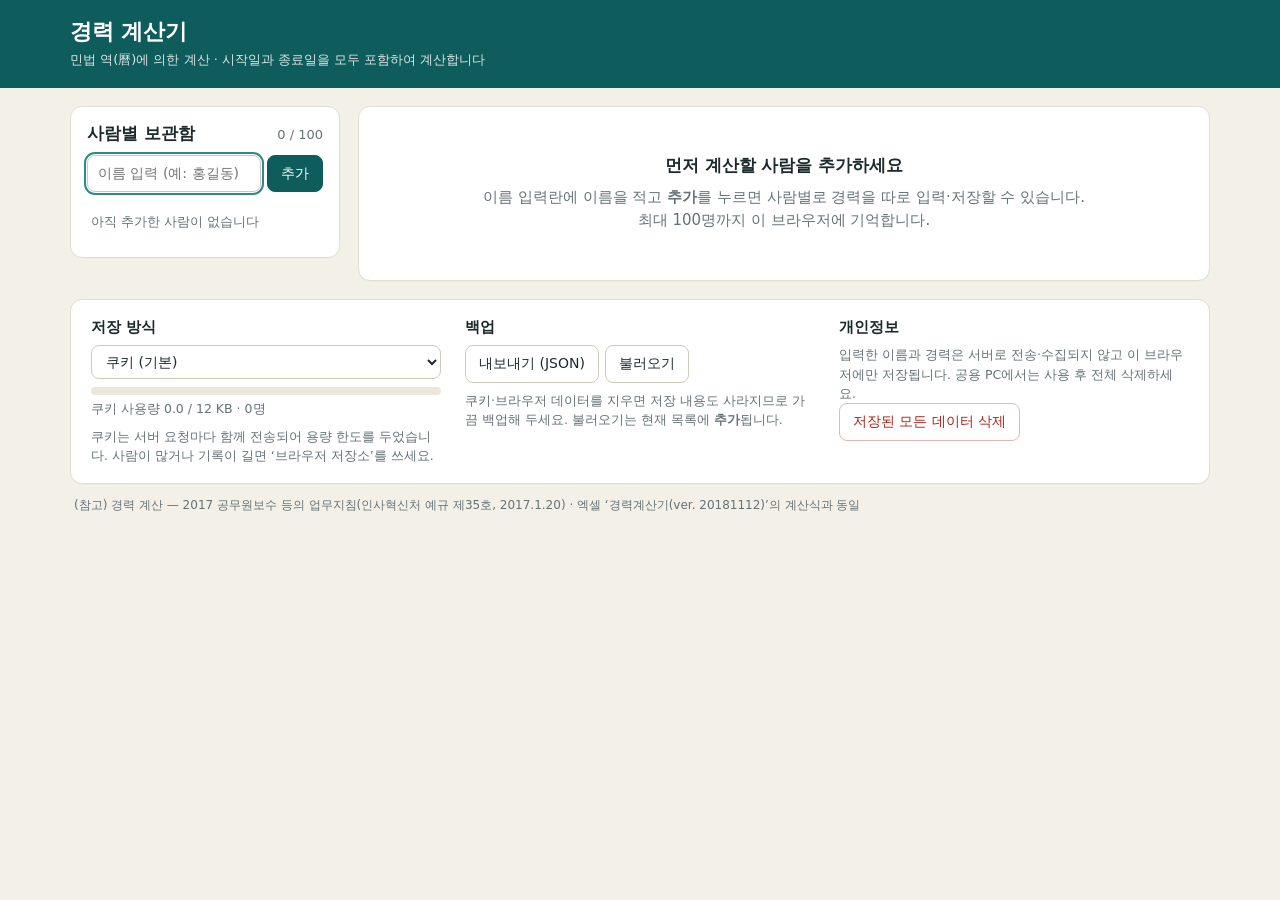
==== index.html @ 887b386c "Add files via upload" ====
<!doctype html>
<html lang="ko">
<head>
  <meta charset="utf-8">
  <meta name="viewport" content="width=device-width, initial-scale=1">
  <title>경력 계산기 · 민법 역(曆)에 의한 계산</title>
  <meta name="description" content="민법 역(曆)에 의한 경력 계산·합산, 중복 기간 검출. 사람별로 저장해 두고 이어서 계산할 수 있습니다.">
  <meta name="robots" content="noindex">
  <link rel="icon" href="data:image/svg+xml,%3Csvg xmlns='http://www.w3.org/2000/svg' viewBox='0 0 32 32'%3E%3Crect width='32' height='32' rx='7' fill='%230f5c5c'/%3E%3Cpath d='M9 11h14M9 16h14M9 21h8' stroke='%23fff' stroke-width='2.4' stroke-linecap='round'/%3E%3C/svg%3E">
  <link rel="stylesheet" href="style.css">
</head>
<body>
  <header class="top">
    <div class="top-inner">
      <div>
        <h1>경력 계산기</h1>
        <p class="sub">민법 역(曆)에 의한 계산 · 시작일과 종료일을 모두 포함하여 계산합니다</p>
      </div>
      <div class="save-state" id="saveState" role="status" aria-live="polite">불러오는 중…</div>
    </div>
  </header>

  <div class="banner" id="banner" role="alert" hidden></div>

  <main class="layout">
    <aside class="people card" aria-label="사람 목록">
      <div class="people-head">
        <h2>사람별 보관함</h2>
        <span class="count" id="peopleCount">0 / 100</span>
      </div>
      <form id="addForm" class="add-form" autocomplete="off">
        <input id="newName" type="text" maxlength="20" placeholder="이름 입력 (예: 홍길동)" aria-label="새 사람 이름">
        <button type="submit" class="btn primary">추가</button>
      </form>
      <input id="peopleSearch" class="search" type="search" placeholder="이름 검색" aria-label="이름 검색" hidden>
      <ul id="peopleList" class="people-list"></ul>
    </aside>

    <section class="work" aria-live="off">
      <div id="empty" class="card empty" hidden>
        <h2>먼저 계산할 사람을 추가하세요</h2>
        <p>이름 입력란에 이름을 적고 <b>추가</b>를 누르면 사람별로 경력을 따로 입력·저장할 수 있습니다.<br>최대 100명까지 이 브라우저에 기억합니다.</p>
      </div>

      <div id="editor" hidden>
        <div class="card">
          <div class="work-head">
            <div>
              <h2 id="personTitle"></h2>
              <p class="muted" id="personSub"></p>
            </div>
            <div class="head-actions">
              <button type="button" class="btn" id="btnRename">이름 변경</button>
              <button type="button" class="btn danger" id="btnDelete">삭제</button>
            </div>
          </div>

          <p class="guide">날짜는 <code>2026-3-1</code>, <code>2026/3/1</code>, <code>2026.3.1</code>, <code>20260301</code> 어느 형식으로 입력해도 됩니다. 입력 칸에서 <kbd>Enter</kbd>를 누르면 다음 줄로 이동합니다.</p>

          <div class="table-wrap">
            <table class="rows" id="rowsTable">
              <thead>
                <tr>
                  <th class="c-no">순</th>
                  <th class="c-memo">내용</th>
                  <th class="c-date">시작일</th>
                  <th class="c-date">종료일</th>
                  <th class="c-n">년</th>
                  <th class="c-n">월</th>
                  <th class="c-n">일</th>
                  <th class="c-st">확인</th>
                  <th class="c-del"><span class="sr">삭제</span></th>
                </tr>
              </thead>
              <tbody id="rowsBody"></tbody>
            </table>
          </div>

          <div class="row-actions">
            <button type="button" class="btn" id="btnAddRow">+ 행 추가</button>
            <button type="button" class="btn ghost" id="btnClearRows">입력 내용 모두 지우기</button>
          </div>
        </div>

        <div class="card" id="warnCard">
          <h3>중복 기간 검사</h3>
          <div id="warnBody"></div>
        </div>

        <div class="card total" id="totalCard">
          <div>
            <div class="total-label">합산</div>
            <div class="total-value" id="totalValue">—</div>
            <div class="muted" id="totalNote"></div>
          </div>
          <div class="total-actions">
            <button type="button" class="btn primary" id="btnCopy">결과 복사</button>
            <button type="button" class="btn" id="btnPrint">인쇄</button>
          </div>
        </div>
      </div>
    </section>
  </main>

  <footer class="foot">
    <div class="foot-inner card">
      <div class="foot-col">
        <h3>저장 방식</h3>
        <label class="field">
          <span class="sr">저장 방식</span>
          <select id="modeSelect">
            <option value="cookie">쿠키 (기본)</option>
            <option value="local">브라우저 저장소 (용량 여유)</option>
          </select>
        </label>
        <div class="meter" id="meter" hidden>
          <div class="meter-bar"><span id="meterFill"></span></div>
          <div class="muted" id="meterText"></div>
        </div>
        <p class="muted small" id="modeNote"></p>
      </div>
      <div class="foot-col">
        <h3>백업</h3>
        <div class="btn-row">
          <button type="button" class="btn" id="btnExport">내보내기 (JSON)</button>
          <button type="button" class="btn" id="btnImport">불러오기</button>
          <input type="file" id="importFile" accept=".json,application/json" hidden>
        </div>
        <p class="muted small">쿠키·브라우저 데이터를 지우면 저장 내용도 사라지므로 가끔 백업해 두세요. 불러오기는 현재 목록에 <b>추가</b>됩니다.</p>
      </div>
      <div class="foot-col">
        <h3>개인정보</h3>
        <p class="muted small">입력한 이름과 경력은 서버로 전송·수집되지 않고 이 브라우저에만 저장됩니다. 공용 PC에서는 사용 후 전체 삭제하세요.</p>
        <button type="button" class="btn danger" id="btnWipe">저장된 모든 데이터 삭제</button>
      </div>
    </div>
    <p class="ref">(참고) 경력 계산 — 2017 공무원보수 등의 업무지침(인사혁신처 예규 제35호, 2017.1.20) · 엑셀 ‘경력계산기(ver. 20181112)’의 계산식과 동일</p>
  </footer>

  <div class="toast" id="toast" role="status" aria-live="polite" hidden></div>

  <script src="js/calc.js"></script>
  <script src="js/storage.js"></script>
  <script src="js/app.js"></script>
</body>
</html>
---- style.css ----
:root {
  --bg: #f3f0e8;
  --card: #ffffff;
  --ink: #1d2a2c;
  --muted: #667276;
  --line: #e2ddd0;
  --accent: #0f5c5c;
  --accent-soft: #e3f0ee;
  --warn: #9a5200;
  --warn-bg: #fff3dc;
  --warn-line: #f0cf94;
  --bad: #b42318;
  --bad-bg: #fdecea;
  --ok: #17693f;
  --radius: 12px;
  --font: "Pretendard", "Apple SD Gothic Neo", "Noto Sans KR", "Malgun Gothic", system-ui, sans-serif;
}

* { box-sizing: border-box; }
[hidden] { display: none !important; }
html { -webkit-text-size-adjust: 100%; }
body {
  margin: 0; background: var(--bg); color: var(--ink);
  font: 15px/1.55 var(--font);
  font-variant-numeric: tabular-nums;
}
h1, h2, h3 { margin: 0; line-height: 1.25; }
h2 { font-size: 17px; }
h3 { font-size: 15px; }
code, kbd {
  font: 12.5px ui-monospace, SFMono-Regular, Menlo, Consolas, monospace;
  background: #efeadc; border-radius: 4px; padding: 1px 5px;
}
.sr { position: absolute; width: 1px; height: 1px; overflow: hidden; clip: rect(0 0 0 0); white-space: nowrap; }
.muted { color: var(--muted); margin: 0; }
.small { font-size: 12.5px; }

/* 헤더 */
.top { background: var(--accent); color: #fff; }
.top-inner {
  max-width: 1180px; margin: 0 auto; padding: 18px 20px;
  display: flex; justify-content: space-between; align-items: center; gap: 16px;
}
.top h1 { font-size: 22px; letter-spacing: -0.01em; }
.sub { margin: 4px 0 0; font-size: 13px; opacity: .85; }
.save-state { font-size: 13px; padding: 4px 10px; border-radius: 999px; background: rgba(255,255,255,.14); white-space: nowrap; }
.save-state:empty { display: none; }
.save-state.failed { background: #ffd9d4; color: var(--bad); font-weight: 600; }

.banner {
  max-width: 1180px; margin: 14px auto 0; padding: 11px 16px; border-radius: 10px;
  background: var(--warn-bg); border: 1px solid var(--warn-line); color: var(--warn);
  font-size: 14px;
}
@media (min-width: 1220px) { .banner { margin-left: auto; margin-right: auto; } }

/* 레이아웃 */
.layout {
  max-width: 1180px; margin: 18px auto 0; padding: 0 20px;
  display: grid; grid-template-columns: 270px minmax(0, 1fr); gap: 18px; align-items: start;
}
.card {
  background: var(--card); border: 1px solid var(--line); border-radius: var(--radius);
  padding: 18px 20px; box-shadow: 0 1px 0 rgba(0,0,0,.02);
}
.work > * + *, #editor > * + * { margin-top: 14px; }

/* 버튼·입력 */
.btn {
  font: inherit; font-size: 14px; cursor: pointer; color: var(--ink);
  background: #fff; border: 1px solid #cfc9b9; border-radius: 8px; padding: 7px 13px;
  transition: background .12s, border-color .12s;
}
.btn:hover:not(:disabled) { background: #f6f3ea; border-color: #b9b29e; }
.btn:disabled { opacity: .45; cursor: not-allowed; }
.btn.primary { background: var(--accent); border-color: var(--accent); color: #fff; }
.btn.primary:hover:not(:disabled) { background: #0b4a4a; border-color: #0b4a4a; }
.btn.danger { color: var(--bad); border-color: #e5b8b3; }
.btn.danger:hover:not(:disabled) { background: var(--bad-bg); border-color: var(--bad); }
.btn.ghost { border-color: transparent; color: var(--muted); }
:focus-visible { outline: 2px solid #2b8a8a; outline-offset: 1px; }
input[type=text], input[type=search], select {
  font: inherit; font-size: 14px; color: var(--ink);
  border: 1px solid #cfc9b9; border-radius: 8px; padding: 7px 10px; background: #fff; width: 100%;
}
input.invalid { border-color: var(--bad); background: var(--bad-bg); }

/* 사람 목록 */
.people { position: sticky; top: 12px; padding: 16px; }
.people-head { display: flex; justify-content: space-between; align-items: baseline; margin-bottom: 10px; }
.count { font-size: 13px; color: var(--muted); }
.add-form { display: flex; gap: 6px; }
.add-form .btn { flex: none; }
.search { margin-top: 8px; }
.people-list { list-style: none; margin: 12px 0 0; padding: 0; max-height: 52vh; overflow: auto; }
.people-list li + li { margin-top: 4px; }
.person {
  width: 100%; text-align: left; font: inherit; cursor: pointer;
  display: flex; flex-direction: column; gap: 1px;
  background: transparent; border: 1px solid transparent; border-radius: 9px; padding: 8px 10px;
}
.person:hover { background: #f6f3ea; }
.person[aria-current="true"] { background: var(--accent-soft); border-color: #b5d6d1; }
.p-name { font-weight: 600; word-break: break-all; }
.p-meta { font-size: 12.5px; color: var(--muted); }
.p-meta.warn { color: var(--warn); }
.p-empty { color: var(--muted); font-size: 13px; padding: 8px 4px; }

/* 작업 영역 */
.empty { text-align: center; padding: 48px 24px; }
.empty p { color: var(--muted); margin: 10px 0 0; }
.work-head { display: flex; justify-content: space-between; gap: 12px; align-items: flex-start; }
.head-actions { display: flex; gap: 6px; flex: none; }
.guide { margin: 12px 0 10px; font-size: 13px; color: var(--muted); }

.table-wrap { overflow-x: auto; margin: 0 -4px; padding: 0 4px; }
table.rows { width: 100%; border-collapse: collapse; min-width: 800px; }
.rows th {
  font-size: 12.5px; font-weight: 600; color: var(--muted); text-align: left;
  padding: 6px 6px; border-bottom: 2px solid var(--line); white-space: nowrap;
}
.rows td { padding: 5px 6px; border-bottom: 1px solid #efebe0; vertical-align: top; }
.rows .c-no { width: 34px; text-align: center; color: var(--muted); padding-top: 12px; }
.rows th.c-no { text-align: center; }
.rows .c-date { width: 178px; }
.rows .c-n { width: 46px; text-align: center; font-weight: 600; padding-top: 12px; }
.rows th.c-n { text-align: center; }
.rows .c-st { width: 130px; padding-top: 9px; }
.rows .c-del { width: 34px; text-align: center; }
.rows tr.row-warn td { background: #fffaf0; }
.rows tr.row-bad td { background: #fff6f5; }

.date-box { position: relative; }
.date-box .f-start, .date-box .f-end { padding-right: 34px; }
.cal {
  position: absolute; right: 3px; top: 3px; bottom: 3px; width: 28px; padding: 0;
  border: 0; background: transparent; cursor: pointer; font-size: 15px; border-radius: 6px; opacity: .7;
}
.cal:hover { background: var(--accent-soft); opacity: 1; }
.picker { position: absolute; right: 0; top: 100%; width: 1px; height: 1px; opacity: 0; pointer-events: none; border: 0; padding: 0; }
.hint { font-size: 11.5px; color: var(--muted); min-height: 14px; margin: 2px 0 0 2px; }
.hint:empty { min-height: 0; margin: 0; }

.del {
  width: 26px; height: 26px; margin-top: 5px; border-radius: 6px; border: 0; background: transparent;
  color: #9a9484; font-size: 18px; line-height: 1; cursor: pointer;
}
.del:hover { background: var(--bad-bg); color: var(--bad); }

.chip { display: inline-block; font-size: 12px; line-height: 1.35; padding: 2px 8px; border-radius: 999px; }
.chip.ok { color: var(--ok); background: #e6f4ec; }
.chip.warn { color: var(--warn); background: var(--warn-bg); border: 1px solid var(--warn-line); font-weight: 600; }
.chip.bad { color: var(--bad); background: var(--bad-bg); }
.chip.soft { color: var(--muted); background: #f1eee4; }

.row-actions { display: flex; gap: 8px; margin-top: 12px; }

/* 중복 검사 */
#warnCard h3 { margin-bottom: 8px; }
.ok-line { margin: 0; color: var(--ok); font-weight: 600; }
.warn-list { list-style: none; margin: 0; padding: 0; display: grid; gap: 6px; }
.warn-list li {
  display: flex; gap: 10px; align-items: baseline; flex-wrap: wrap;
  background: var(--warn-bg); border: 1px solid var(--warn-line); border-radius: 9px; padding: 8px 12px;
}
.tag { font-size: 12px; font-weight: 700; color: #fff; background: var(--warn); border-radius: 999px; padding: 1px 9px; white-space: nowrap; }
.warn-text { color: #6d3a00; font-weight: 600; }
#warnBody > .muted { margin-top: 8px; }

/* 합산 */
.total { display: flex; justify-content: space-between; align-items: center; gap: 16px; flex-wrap: wrap; border-color: #b5d6d1; background: linear-gradient(180deg, #f2f9f7, #fff); }
.total-label { font-size: 13px; font-weight: 600; color: var(--accent); }
.total-value { font-size: 30px; font-weight: 700; letter-spacing: -0.02em; line-height: 1.25; margin: 2px 0; }
.total-actions { display: flex; gap: 8px; }

/* 푸터 */
.foot { max-width: 1180px; margin: 18px auto 40px; padding: 0 20px; }
.foot-inner { display: grid; grid-template-columns: repeat(3, 1fr); gap: 24px; }
.foot-col h3 { margin-bottom: 8px; }
.foot-col .small { margin-top: 8px; }
.btn-row { display: flex; gap: 6px; flex-wrap: wrap; }
.meter { margin-top: 8px; }
.meter-bar { height: 8px; border-radius: 999px; background: #ece7d8; overflow: hidden; }
.meter-bar span { display: block; height: 100%; width: 0; background: var(--accent); border-radius: 999px; }
.meter-bar span.warm { background: #d08a1b; }
.meter-bar span.hot { background: var(--bad); }
.meter .muted { margin-top: 4px; font-size: 12.5px; }
.ref { margin: 12px 4px 0; font-size: 12px; color: var(--muted); }

.toast {
  position: fixed; left: 50%; bottom: 24px; transform: translateX(-50%);
  background: #1d2a2c; color: #fff; padding: 10px 18px; border-radius: 999px; font-size: 14px; z-index: 10;
  box-shadow: 0 6px 20px rgba(0,0,0,.25);
}

/* 반응형 */
@media (max-width: 860px) {
  .layout { grid-template-columns: 1fr; }
  .people { position: static; }
  .people-list { max-height: 200px; }
  .foot-inner { grid-template-columns: 1fr; }
  .top-inner { padding: 14px 16px; }
  .layout, .foot { padding: 0 12px; }
  .banner { margin-left: 12px; margin-right: 12px; }
  .work-head { flex-direction: column; }
}

/* 인쇄: 선택한 사람의 표·검사·합산만 */
@media print {
  body { background: #fff; font-size: 12px; }
  .top, .people, .foot, .banner, .toast, .head-actions, .row-actions, .total-actions, .guide, .cal, .del, .c-del { display: none !important; }
  .layout { display: block; margin: 0; padding: 0; }
  .card { border: 0; box-shadow: none; padding: 6px 0; }
  .table-wrap { overflow: visible; }
  table.rows { min-width: 0; }
  .rows tr:has(.res-y:empty) { display: none; }
  .rows .c-st { display: none; }
  .rows th.c-st { display: none; }
  input { border: 0 !important; background: transparent !important; padding: 0 !important; }
  .rows tr.row-warn td, .rows tr.row-bad td { background: transparent; }
}
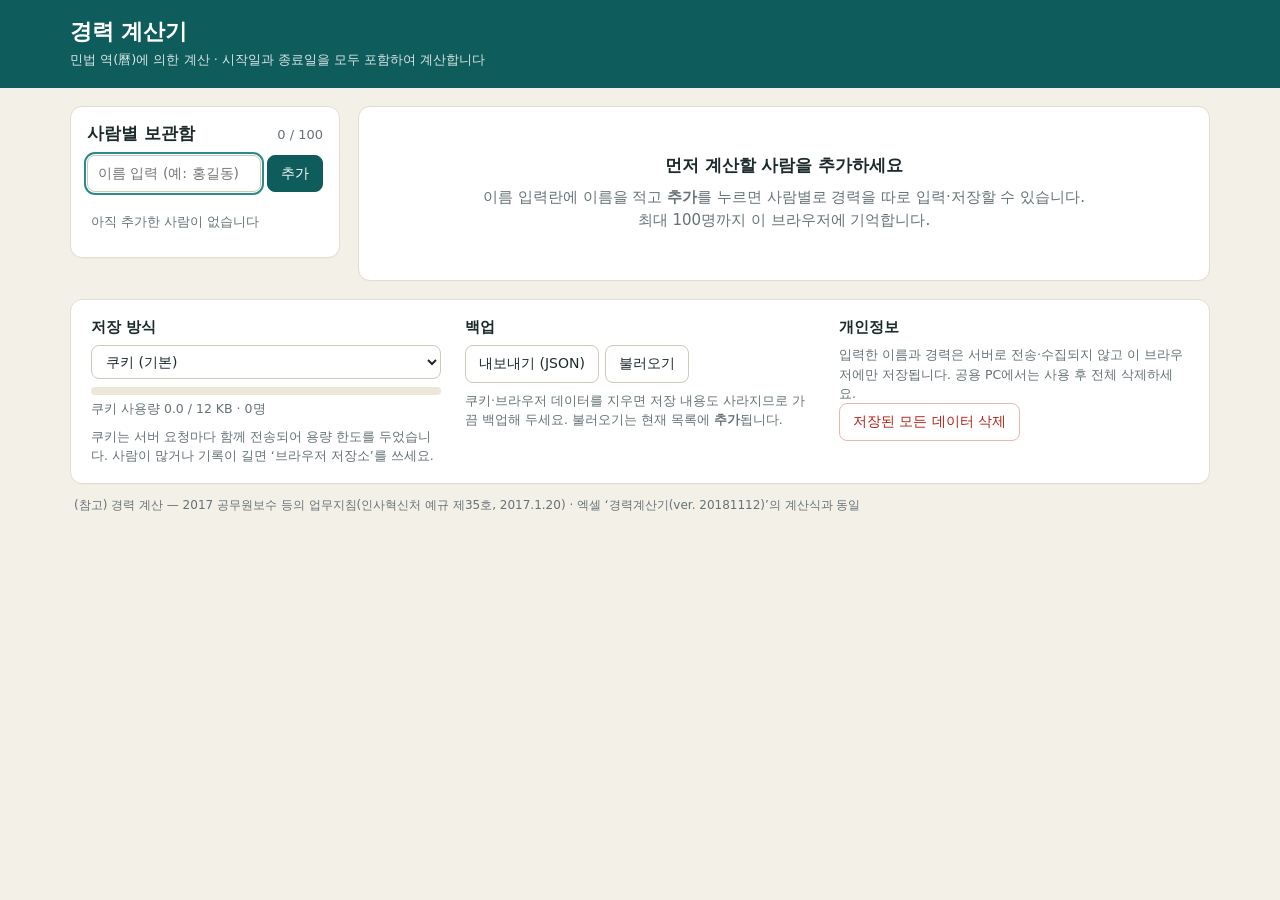
==== commit d1fbd0e7: "Add files via upload" ====
--- a/index.html
+++ b/index.html
@@ -55,7 +55,7 @@
             </div>
           </div>
 
-          <p class="guide">날짜는 <code>2026-3-1</code>, <code>2026/3/1</code>, <code>2026.3.1</code>, <code>20260301</code> 어느 형식으로 입력해도 됩니다. 입력 칸에서 <kbd>Enter</kbd>를 누르면 다음 줄로 이동합니다.</p>
+          <p class="guide">날짜는 <code>2026-3-1</code>, <code>2026/3/1</code>, <code>2026.3.1</code>, <code>20260301</code> 어느 형식으로 입력해도 됩니다. 연도는 <code>21/2/20</code>처럼 두 자리만 써도 됩니다(21→2021). 입력 칸에서 <kbd>Enter</kbd>를 누르면 다음 줄로 이동합니다.</p>
 
           <div class="table-wrap">
             <table class="rows" id="rowsTable">
@@ -88,10 +88,24 @@
         </div>
 
         <div class="card total" id="totalCard">
-          <div>
-            <div class="total-label">합산</div>
-            <div class="total-value" id="totalValue">—</div>
-            <div class="muted" id="totalNote"></div>
+          <div class="total-main">
+          <div class="total-grid">
+            <div class="total-item">
+              <div class="total-label">중복 경력 포함 합산</div>
+              <div class="total-value" id="totalValue">—</div>
+              <div class="muted small" id="totalNote"></div>
+            </div>
+            <div class="total-item strong">
+              <div class="total-label">중복 경력 제외 합산</div>
+              <div class="total-value" id="totalUniq">—</div>
+              <div class="muted small" id="totalUniqNote"></div>
+            </div>
+          </div>
+          <div class="total-item recog">
+            <div class="total-label">인정 경력</div>
+            <div class="total-value" id="totalRecog">—</div>
+            <div class="small" id="totalRecogNote"></div>
+          </div>
           </div>
           <div class="total-actions">
             <button type="button" class="btn primary" id="btnCopy">결과 복사</button>
--- a/style.css
+++ b/style.css
@@ -170,7 +170,14 @@
 /* 합산 */
 .total { display: flex; justify-content: space-between; align-items: center; gap: 16px; flex-wrap: wrap; border-color: #b5d6d1; background: linear-gradient(180deg, #f2f9f7, #fff); }
 .total-label { font-size: 13px; font-weight: 600; color: var(--accent); }
-.total-value { font-size: 30px; font-weight: 700; letter-spacing: -0.02em; line-height: 1.25; margin: 2px 0; }
+.total-main { display: grid; gap: 12px; flex: 1 1 520px; }
+.total-grid { display: grid; grid-template-columns: 1fr 1fr; gap: 12px; }
+.total-item.recog { background: var(--accent); border-color: var(--accent); color: #fff; }
+.total-item.recog .total-label { color: #cfe9e5; }
+.total-item.recog .small { color: #cfe9e5; }
+.total-item { padding: 12px 16px; border-radius: 10px; border: 1px solid var(--line); background: #fff; }
+.total-item.strong { border-color: var(--accent); background: var(--accent-soft); }
+.total-value { font-size: 26px; font-weight: 700; letter-spacing: -0.02em; line-height: 1.25; margin: 2px 0; }
 .total-actions { display: flex; gap: 8px; }
 
 /* 푸터 */
@@ -203,6 +210,7 @@
   .layout, .foot { padding: 0 12px; }
   .banner { margin-left: 12px; margin-right: 12px; }
   .work-head { flex-direction: column; }
+  .total-grid { grid-template-columns: 1fr; }
 }
 
 /* 인쇄: 선택한 사람의 표·검사·합산만 */
